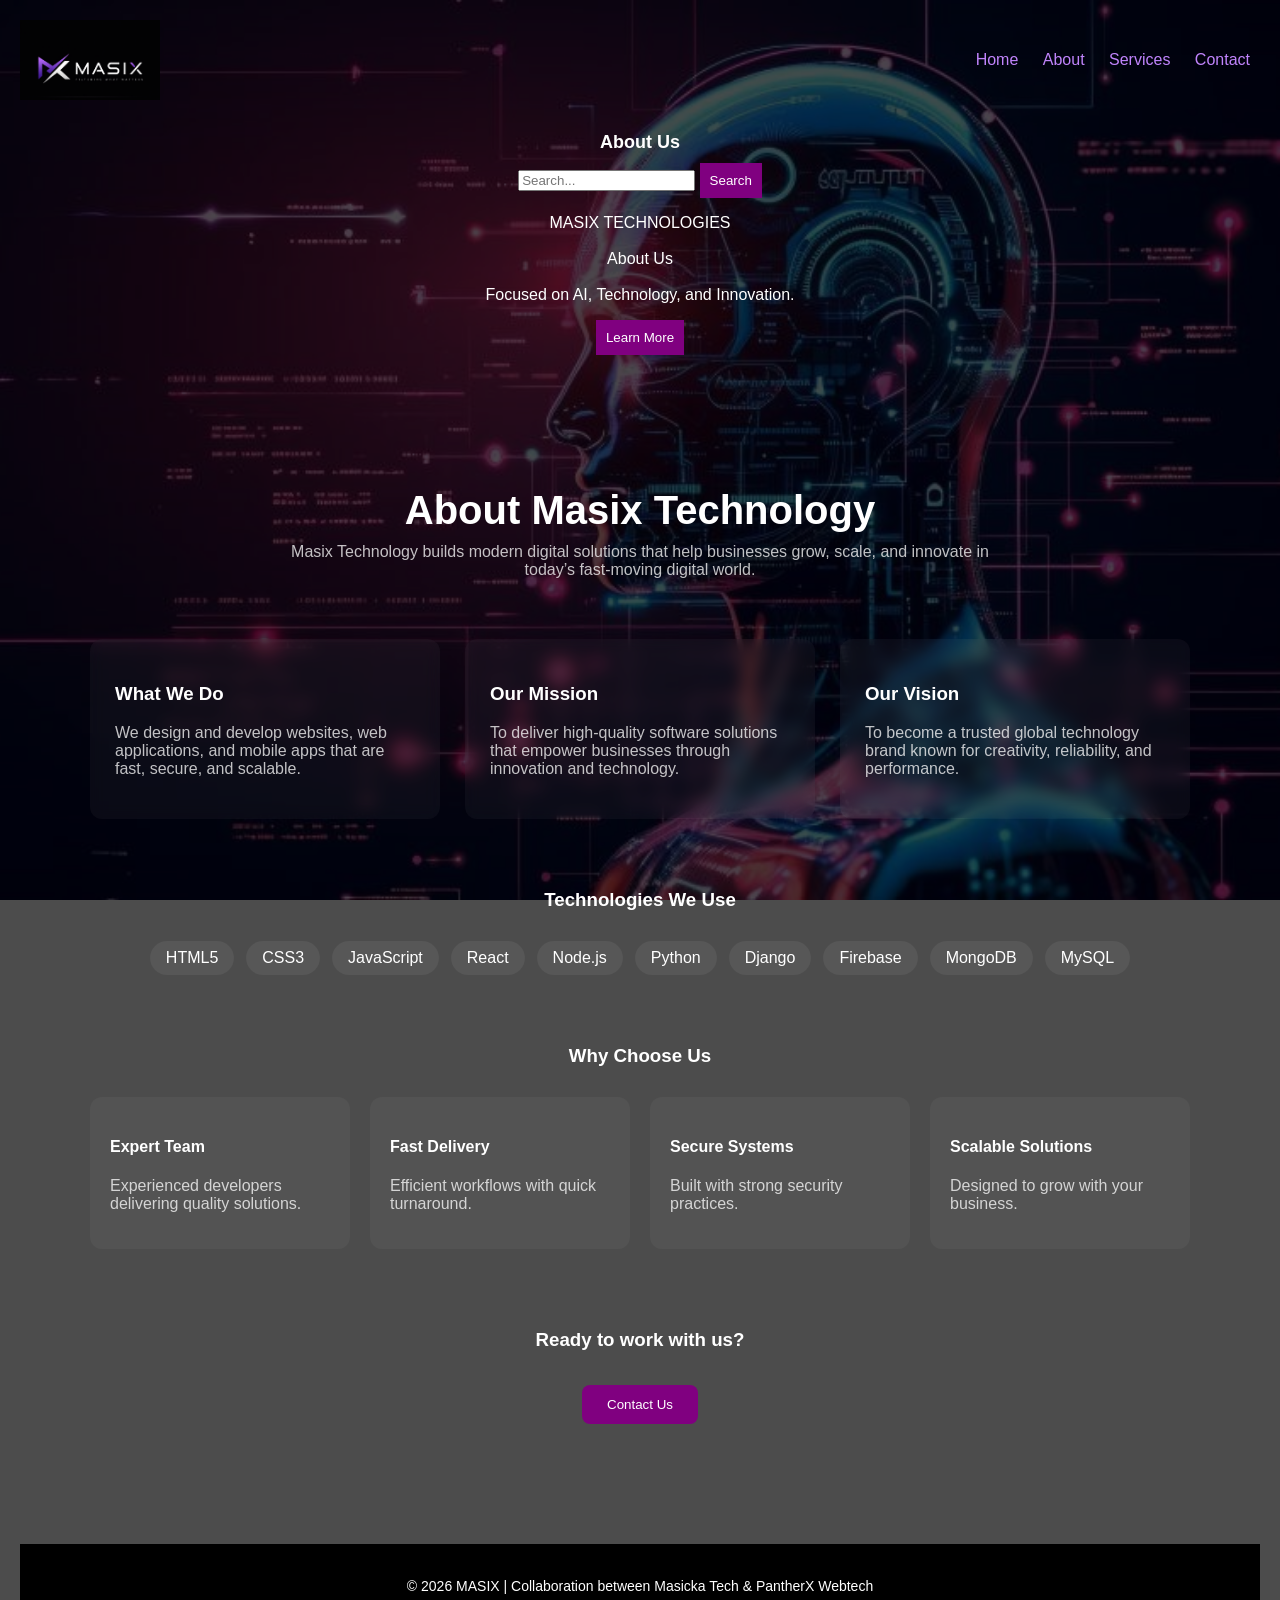
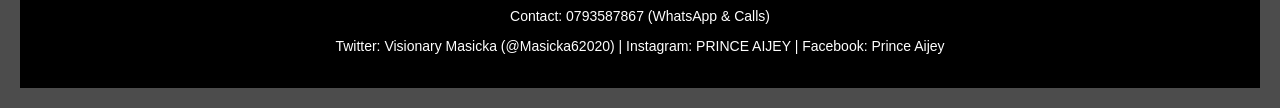
==== about.html @ 14f4d8af "Add files via upload" ====
<!DOCTYPE html>
<html>
<head>
<title>MASIX - About</title>
<link rel="stylesheet" href="style.css">
<script src="script.js"></script>
</head>
<body>
<div class="overlay">
<header>
<img src="logo.png" height="80">
<nav>
<a href="index.html">Home</a>
<a href="about.html">About</a>
<a href="services.html">Services</a>
<a href="contact.html">Contact</a>
</nav>
</header>

<div style="padding: 20px; text-align: center;">
<h1 style="font-size: large; margin-bottom: 10px ;">About Us</h1>

<input id="search" placeholder="Search...">
<button onclick="searchSite()">Search</button>

<p>MASIX TECHNOLOGIES<br><br> About Us<br><br> Focused on AI, Technology, and Innovation.</p>

<button onclick="learnMore('More about about')">Learn More</button>
</div>
<section id="about" style="padding: 80px 20px; background: none; color: inherit;">

  <div style="max-width: 1100px; margin: auto; text-align: center;">
    <h2 style="font-size: 2.5rem; margin-bottom: 10px;">About Masix Technology</h2>
    <p style="opacity: 0.75; max-width: 700px; margin: auto;">
      Masix Technology builds modern digital solutions that help businesses grow, scale, and innovate in today’s fast-moving digital world.
    </p>
  </div>

  <!-- What We Do -->
  <div style="margin-top: 60px; max-width: 1100px; margin-left: auto; margin-right: auto; display: grid; grid-template-columns: repeat(auto-fit, minmax(280px, 1fr)); gap: 25px;">
    
    <div style="background: rgba(255,255,255,0.04); backdrop-filter: blur(8px); padding: 25px; border-radius: 12px;">
      <h3>What We Do</h3>
      <p style="opacity:0.75;">
        We design and develop websites, web applications, and mobile apps that are fast, secure, and scalable.
      </p>
    </div>

    <div style="background: rgba(255,255,255,0.04); backdrop-filter: blur(8px); padding: 25px; border-radius: 12px;">
      <h3>Our Mission</h3>
      <p style="opacity:0.75;">
        To deliver high-quality software solutions that empower businesses through innovation and technology.
      </p>
    </div>

    <div style="background: rgba(255,255,255,0.04); backdrop-filter: blur(8px); padding: 25px; border-radius: 12px;">
      <h3>Our Vision</h3>
      <p style="opacity:0.75;">
        To become a trusted global technology brand known for creativity, reliability, and performance.
      </p>
    </div>

  </div>

  <!-- Technologies -->
  <div style="margin-top: 70px; max-width: 1100px; margin-left: auto; margin-right: auto;">
    <h3 style="text-align:center; margin-bottom: 30px;">Technologies We Use</h3>

    <div style="display:flex; flex-wrap: wrap; justify-content: center; gap: 12px;">
      <span style="padding:8px 16px; background: rgba(255,255,255,0.06); border-radius: 20px;">HTML5</span>
      <span style="padding:8px 16px; background: rgba(255,255,255,0.06); border-radius: 20px;">CSS3</span>
      <span style="padding:8px 16px; background: rgba(255,255,255,0.06); border-radius: 20px;">JavaScript</span>
      <span style="padding:8px 16px; background: rgba(255,255,255,0.06); border-radius: 20px;">React</span>
      <span style="padding:8px 16px; background: rgba(255,255,255,0.06); border-radius: 20px;">Node.js</span>
      <span style="padding:8px 16px; background: rgba(255,255,255,0.06); border-radius: 20px;">Python</span>
      <span style="padding:8px 16px; background: rgba(255,255,255,0.06); border-radius: 20px;">Django</span>
      <span style="padding:8px 16px; background: rgba(255,255,255,0.06); border-radius: 20px;">Firebase</span>
      <span style="padding:8px 16px; background: rgba(255,255,255,0.06); border-radius: 20px;">MongoDB</span>
      <span style="padding:8px 16px; background: rgba(255,255,255,0.06); border-radius: 20px;">MySQL</span>
    </div>
  </div>

  <!-- Why Choose Us -->
  <div style="margin-top: 70px; max-width: 1100px; margin-left: auto; margin-right: auto;">
    <h3 style="text-align:center; margin-bottom: 30px;">Why Choose Us</h3>

    <div style="display: grid; grid-template-columns: repeat(auto-fit, minmax(250px, 1fr)); gap: 20px;">
      
      <div style="background: rgba(255,255,255,0.04); padding: 20px; border-radius: 12px;">
        <h4>Expert Team</h4>
        <p style="opacity:0.75;">Experienced developers delivering quality solutions.</p>
      </div>

      <div style="background: rgba(255,255,255,0.04); padding: 20px; border-radius: 12px;">
        <h4>Fast Delivery</h4>
        <p style="opacity:0.75;">Efficient workflows with quick turnaround.</p>
      </div>

      <div style="background: rgba(255,255,255,0.04); padding: 20px; border-radius: 12px;">
        <h4>Secure Systems</h4>
        <p style="opacity:0.75;">Built with strong security practices.</p>
      </div>

      <div style="background: rgba(255,255,255,0.04); padding: 20px; border-radius: 12px;">
        <h4>Scalable Solutions</h4>
        <p style="opacity:0.75;">Designed to grow with your business.</p>
      </div>

    </div>
  </div>

  <!-- CTA -->
  <div style="margin-top: 80px; text-align:center;">
    <h3>Ready to work with us?</h3>
    <button onclick="location.href='#contact'" style="margin-top:15px; padding:12px 25px; border:none; border-radius:8px; cursor:pointer;">
      Contact Us
    </button>
  </div>

</section>

<footer>
<p>© 2026 MASIX | Collaboration between Masicka Tech & PantherX Webtech</p>
<p>Contact: 0793587867 (WhatsApp & Calls)</p>
<p>Twitter: Visionary Masicka (@Masicka62020) | Instagram: PRINCE AIJEY | Facebook: Prince Aijey</p>
</footer>
</div>
</body>
</html>
---- style.css ----
body {
    margin: 0;
    font-family: Arial, sans-serif;
    color: white;
    background: url('bg.jpg') no-repeat center center fixed;
    background-size: cover;
}
.overlay {
    background: rgba(0,0,0,0.7);
    min-height: 100vh;
    padding: 20px;
}
header {
    display: flex;
    align-items: center;
    justify-content: space-between;
}
nav a {
    margin: 10px;
    color: #c084fc;
    text-decoration: none;
}
footer {
    margin-top: 40px;
    padding: 20px;
    background: black;
    text-align: center;
    font-size: 14px;
}
button {
    background: purple;
    color: white;
    padding: 10px;
    border: none;
    cursor: pointer;
}
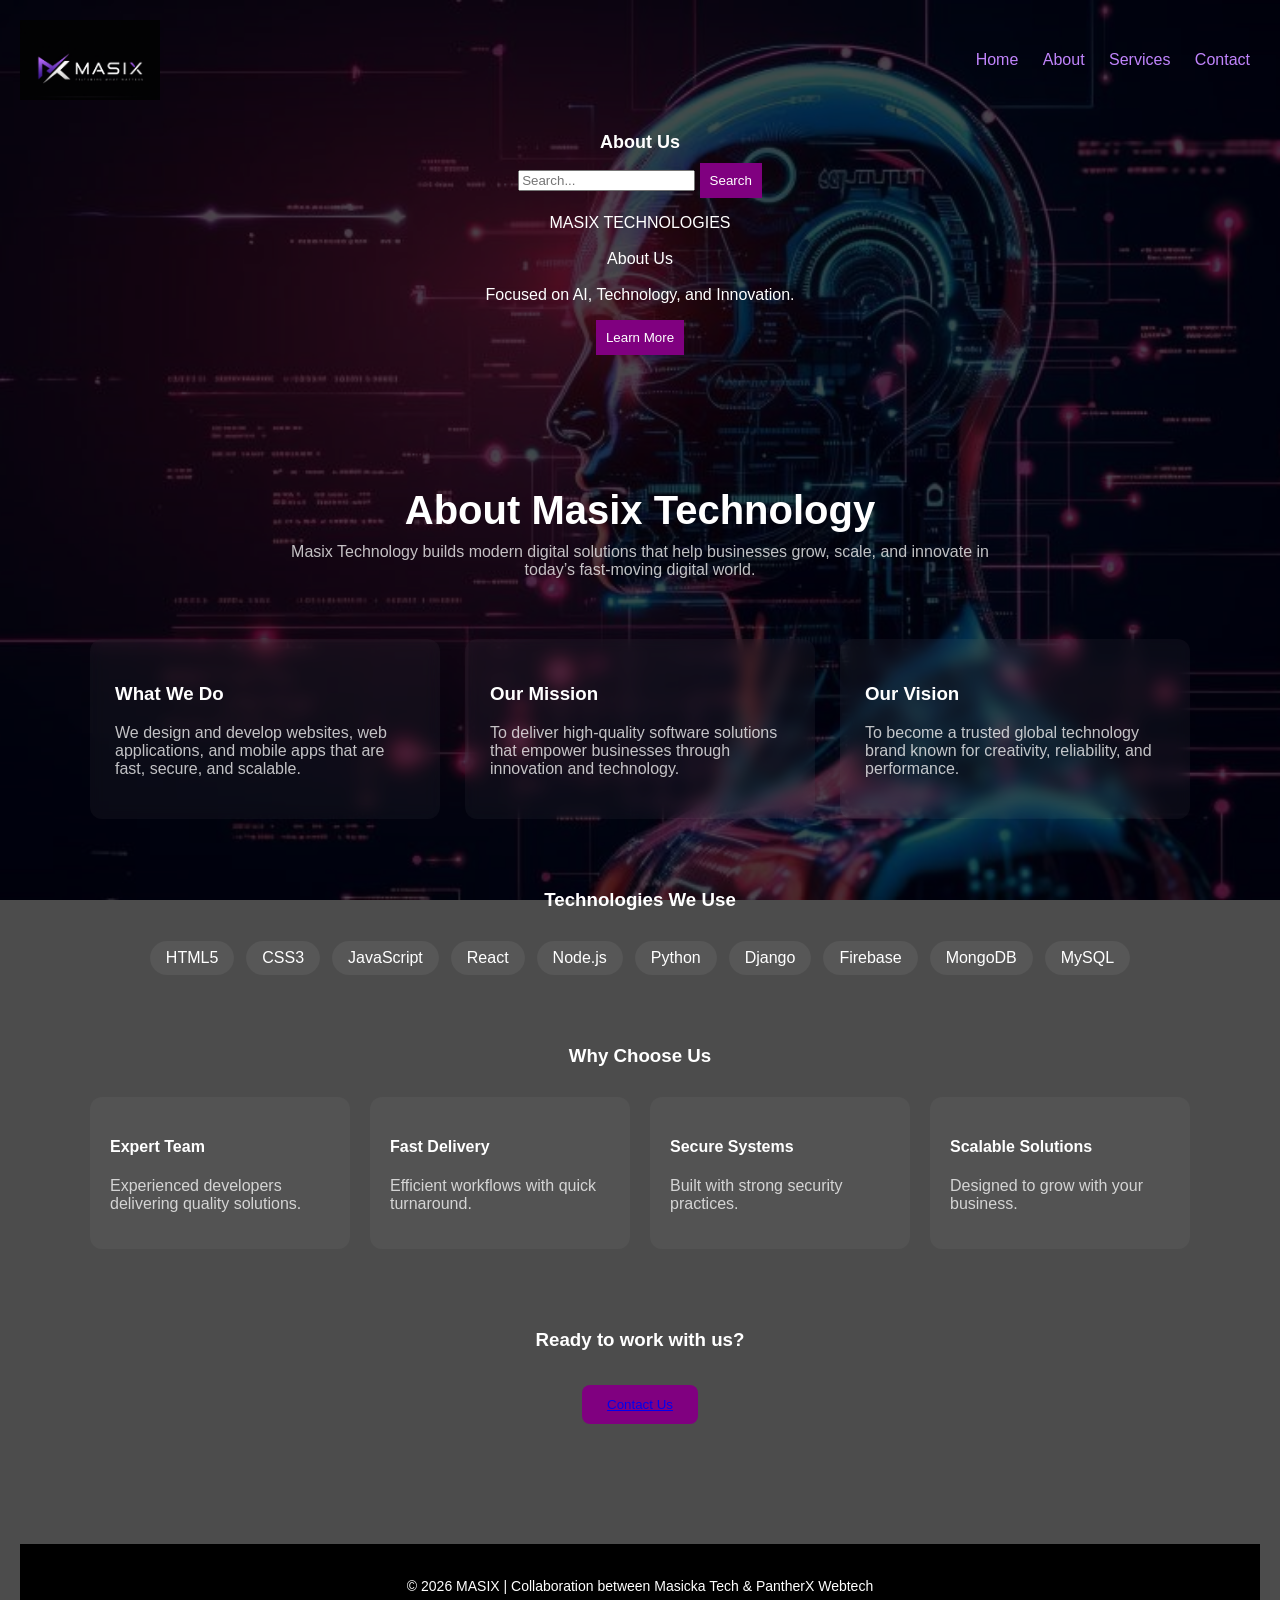
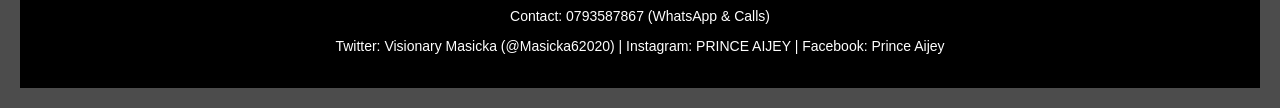
==== commit 8e0bb7b0: "Update about.html" ====
--- a/about.html
+++ b/about.html
@@ -18,8 +18,8 @@
 </nav>
 </header>
 
-<div style="padding: 20px; text-align: center;">
-<h1 style="font-size: large; margin-bottom: 10px ;">About Us</h1>
+<div class="auto_cls_c0e69f28">
+<h1 class="auto_cls_923d5b4d">About Us</h1>
 
 <input id="search" placeholder="Search...">
 <button onclick="searchSite()">Search</button>
@@ -28,35 +28,35 @@
 
 <button onclick="learnMore('More about about')">Learn More</button>
 </div>
-<section id="about" style="padding: 80px 20px; background: none; color: inherit;">
+<section id="about" class="auto_cls_a90db1bb">
 
-  <div style="max-width: 1100px; margin: auto; text-align: center;">
-    <h2 style="font-size: 2.5rem; margin-bottom: 10px;">About Masix Technology</h2>
-    <p style="opacity: 0.75; max-width: 700px; margin: auto;">
+  <div class="auto_cls_ce890a97">
+    <h2 class="auto_cls_854d17e7">About Masix Technology</h2>
+    <p class="auto_cls_18772201">
       Masix Technology builds modern digital solutions that help businesses grow, scale, and innovate in today’s fast-moving digital world.
     </p>
   </div>
 
   <!-- What We Do -->
-  <div style="margin-top: 60px; max-width: 1100px; margin-left: auto; margin-right: auto; display: grid; grid-template-columns: repeat(auto-fit, minmax(280px, 1fr)); gap: 25px;">
+  <div class="auto_cls_fcc07df0">
     
-    <div style="background: rgba(255,255,255,0.04); backdrop-filter: blur(8px); padding: 25px; border-radius: 12px;">
+    <div class="auto_cls_449a0eb8">
       <h3>What We Do</h3>
-      <p style="opacity:0.75;">
+      <p class="auto_cls_63c5ed17">
         We design and develop websites, web applications, and mobile apps that are fast, secure, and scalable.
       </p>
     </div>
 
-    <div style="background: rgba(255,255,255,0.04); backdrop-filter: blur(8px); padding: 25px; border-radius: 12px;">
+    <div class="auto_cls_449a0eb8">
       <h3>Our Mission</h3>
-      <p style="opacity:0.75;">
+      <p class="auto_cls_63c5ed17">
         To deliver high-quality software solutions that empower businesses through innovation and technology.
       </p>
     </div>
 
-    <div style="background: rgba(255,255,255,0.04); backdrop-filter: blur(8px); padding: 25px; border-radius: 12px;">
+    <div class="auto_cls_449a0eb8">
       <h3>Our Vision</h3>
-      <p style="opacity:0.75;">
+      <p class="auto_cls_63c5ed17">
         To become a trusted global technology brand known for creativity, reliability, and performance.
       </p>
     </div>
@@ -64,57 +64,59 @@
   </div>
 
   <!-- Technologies -->
-  <div style="margin-top: 70px; max-width: 1100px; margin-left: auto; margin-right: auto;">
-    <h3 style="text-align:center; margin-bottom: 30px;">Technologies We Use</h3>
+  <div class="auto_cls_750f47bb">
+    <h3 class="auto_cls_41117de0">Technologies We Use</h3>
 
-    <div style="display:flex; flex-wrap: wrap; justify-content: center; gap: 12px;">
-      <span style="padding:8px 16px; background: rgba(255,255,255,0.06); border-radius: 20px;">HTML5</span>
-      <span style="padding:8px 16px; background: rgba(255,255,255,0.06); border-radius: 20px;">CSS3</span>
-      <span style="padding:8px 16px; background: rgba(255,255,255,0.06); border-radius: 20px;">JavaScript</span>
-      <span style="padding:8px 16px; background: rgba(255,255,255,0.06); border-radius: 20px;">React</span>
-      <span style="padding:8px 16px; background: rgba(255,255,255,0.06); border-radius: 20px;">Node.js</span>
-      <span style="padding:8px 16px; background: rgba(255,255,255,0.06); border-radius: 20px;">Python</span>
-      <span style="padding:8px 16px; background: rgba(255,255,255,0.06); border-radius: 20px;">Django</span>
-      <span style="padding:8px 16px; background: rgba(255,255,255,0.06); border-radius: 20px;">Firebase</span>
-      <span style="padding:8px 16px; background: rgba(255,255,255,0.06); border-radius: 20px;">MongoDB</span>
-      <span style="padding:8px 16px; background: rgba(255,255,255,0.06); border-radius: 20px;">MySQL</span>
+    <div class="auto_cls_be94e6f3">
+      <span class="auto_cls_18d01773">HTML5</span>
+      <span class="auto_cls_18d01773">CSS3</span>
+      <span class="auto_cls_18d01773">JavaScript</span>
+      <span class="auto_cls_18d01773">React</span>
+      <span class="auto_cls_18d01773">Node.js</span>
+      <span class="auto_cls_18d01773">Python</span>
+      <span class="auto_cls_18d01773">Django</span>
+      <span class="auto_cls_18d01773">Firebase</span>
+      <span class="auto_cls_18d01773">MongoDB</span>
+      <span class="auto_cls_18d01773">MySQL</span>
     </div>
   </div>
 
   <!-- Why Choose Us -->
-  <div style="margin-top: 70px; max-width: 1100px; margin-left: auto; margin-right: auto;">
-    <h3 style="text-align:center; margin-bottom: 30px;">Why Choose Us</h3>
+  <div class="auto_cls_750f47bb">
+    <h3 class="auto_cls_41117de0">Why Choose Us</h3>
 
-    <div style="display: grid; grid-template-columns: repeat(auto-fit, minmax(250px, 1fr)); gap: 20px;">
+    <div class="auto_cls_37837314">
       
-      <div style="background: rgba(255,255,255,0.04); padding: 20px; border-radius: 12px;">
+      <div class="auto_cls_ed6d2b82">
         <h4>Expert Team</h4>
-        <p style="opacity:0.75;">Experienced developers delivering quality solutions.</p>
+        <p class="auto_cls_63c5ed17">Experienced developers delivering quality solutions.</p>
       </div>
 
-      <div style="background: rgba(255,255,255,0.04); padding: 20px; border-radius: 12px;">
+      <div class="auto_cls_ed6d2b82">
         <h4>Fast Delivery</h4>
-        <p style="opacity:0.75;">Efficient workflows with quick turnaround.</p>
+        <p class="auto_cls_63c5ed17">Efficient workflows with quick turnaround.</p>
       </div>
 
-      <div style="background: rgba(255,255,255,0.04); padding: 20px; border-radius: 12px;">
+      <div class="auto_cls_ed6d2b82">
         <h4>Secure Systems</h4>
-        <p style="opacity:0.75;">Built with strong security practices.</p>
+        <p class="auto_cls_63c5ed17">Built with strong security practices.</p>
       </div>
 
-      <div style="background: rgba(255,255,255,0.04); padding: 20px; border-radius: 12px;">
+      <div class="auto_cls_ed6d2b82">
         <h4>Scalable Solutions</h4>
-        <p style="opacity:0.75;">Designed to grow with your business.</p>
+        <p class="auto_cls_63c5ed17">Designed to grow with your business.</p>
       </div>
 
     </div>
   </div>
 
   <!-- CTA -->
-  <div style="margin-top: 80px; text-align:center;">
+  <div class="auto_cls_83c31f87">
     <h3>Ready to work with us?</h3>
-    <button onclick="location.href='#contact'" style="margin-top:15px; padding:12px 25px; border:none; border-radius:8px; cursor:pointer;">
+    <button onclick="location.href=contact.html" class="auto_cls_ad658013">
+      <a href="contact.html">
       Contact Us
+      </a>
     </button>
   </div>
 
--- a/style.css
+++ b/style.css
@@ -35,3 +35,123 @@
     border: none;
     cursor: pointer;
 }
+
+
+/* Auto-extracted inline styles */
+.auto_cls_c0e69f28 {padding: 20px; text-align: center;}
+.auto_cls_923d5b4d {font-size: large; margin-bottom: 10px ;}
+.auto_cls_a90db1bb {padding: 80px 20px; background: none; color: inherit;}
+.auto_cls_ce890a97 {max-width: 1100px; margin: auto; text-align: center;}
+.auto_cls_854d17e7 {font-size: 2.5rem; margin-bottom: 10px;}
+.auto_cls_18772201 {opacity: 0.75; max-width: 700px; margin: auto;}
+.auto_cls_fcc07df0 {margin-top: 60px; max-width: 1100px; margin-left: auto; margin-right: auto; display: grid; grid-template-columns: repeat(auto-fit, minmax(280px, 1fr)); gap: 25px;}
+.auto_cls_449a0eb8 {background: rgba(255,255,255,0.04); backdrop-filter: blur(8px); padding: 25px; border-radius: 12px;}
+.auto_cls_63c5ed17 {opacity:0.75;}
+.auto_cls_3e696939 {background: rgba(255,255,255,0.04); backdrop-filter: blur(8px); padding: 25px; border-radius: 12px;}
+.auto_cls_260f000a {opacity:0.75;}
+.auto_cls_891cdc0a {background: rgba(255,255,255,0.04); backdrop-filter: blur(8px); padding: 25px; border-radius: 12px;}
+.auto_cls_32a6993c {opacity:0.75;}
+.auto_cls_750f47bb {margin-top: 70px; max-width: 1100px; margin-left: auto; margin-right: auto;}
+.auto_cls_41117de0 {text-align:center; margin-bottom: 30px;}
+.auto_cls_be94e6f3 {display:flex; flex-wrap: wrap; justify-content: center; gap: 12px;}
+.auto_cls_18d01773 {padding:8px 16px; background: rgba(255,255,255,0.06); border-radius: 20px;}
+.auto_cls_cb4d30e4 {padding:8px 16px; background: rgba(255,255,255,0.06); border-radius: 20px;}
+.auto_cls_617c8400 {padding:8px 16px; background: rgba(255,255,255,0.06); border-radius: 20px;}
+.auto_cls_160eef21 {padding:8px 16px; background: rgba(255,255,255,0.06); border-radius: 20px;}
+.auto_cls_b19b7567 {padding:8px 16px; background: rgba(255,255,255,0.06); border-radius: 20px;}
+.auto_cls_f46a24ea {padding:8px 16px; background: rgba(255,255,255,0.06); border-radius: 20px;}
+.auto_cls_ece1b4ff {padding:8px 16px; background: rgba(255,255,255,0.06); border-radius: 20px;}
+.auto_cls_3b713d67 {padding:8px 16px; background: rgba(255,255,255,0.06); border-radius: 20px;}
+.auto_cls_f24056e8 {padding:8px 16px; background: rgba(255,255,255,0.06); border-radius: 20px;}
+.auto_cls_11550751 {padding:8px 16px; background: rgba(255,255,255,0.06); border-radius: 20px;}
+.auto_cls_8edd68f7 {margin-top: 70px; max-width: 1100px; margin-left: auto; margin-right: auto;}
+.auto_cls_ac4f2d12 {text-align:center; margin-bottom: 30px;}
+.auto_cls_37837314 {display: grid; grid-template-columns: repeat(auto-fit, minmax(250px, 1fr)); gap: 20px;}
+.auto_cls_ed6d2b82 {background: rgba(255,255,255,0.04); padding: 20px; border-radius: 12px;}
+.auto_cls_fe81e5c5 {opacity:0.75;}
+.auto_cls_3bc3d1d1 {background: rgba(255,255,255,0.04); padding: 20px; border-radius: 12px;}
+.auto_cls_8504e432 {opacity:0.75;}
+.auto_cls_8ecc62f0 {background: rgba(255,255,255,0.04); padding: 20px; border-radius: 12px;}
+.auto_cls_2a8f153c {opacity:0.75;}
+.auto_cls_ef76bcd8 {background: rgba(255,255,255,0.04); padding: 20px; border-radius: 12px;}
+.auto_cls_6f2a8a26 {opacity:0.75;}
+.auto_cls_83c31f87 {margin-top: 80px; text-align:center;}
+.auto_cls_ad658013 {margin-top:15px; padding:12px 25px; border:none; border-radius:8px; cursor:pointer;}
+.auto_cls_529f96e1 {padding: 60px 20px; color: inherit; text-align: center; background: transparent;}
+.auto_cls_6aab5314 {font-size: 2.5rem; margin-bottom: 10px;}
+.auto_cls_9770e23c {opacity: 0.7; margin-bottom: 40px;}
+.auto_cls_a2cf7f8d {display: grid; grid-template-columns: repeat(auto-fit, minmax(250px, 1fr)); gap: 25px; max-width: 1200px; margin: auto;}
+.auto_cls_2039ebac {background: rgba(255,255,255,0.05); backdrop-filter: blur(10px); padding: 25px; border-radius: 12px; transition: 0.3s;}
+.auto_cls_687e0fb4 {opacity:0.8;}
+.auto_cls_75ecc9d9 {margin-top:10px; padding:10px 20px; border:none; background:#3b82f6; color:white; border-radius:6px; cursor:pointer;}
+.auto_cls_2f39928e {background: rgba(255,255,255,0.05); backdrop-filter: blur(10px); padding: 25px; border-radius: 12px;}
+.auto_cls_bfec8f3f {opacity:0.8;}
+.auto_cls_55fd0eda {margin-top:10px; padding:10px 20px; border:none; background:#3b82f6; color:white; border-radius:6px; cursor:pointer;}
+.auto_cls_9a7e72e0 {background: rgba(255,255,255,0.05); backdrop-filter: blur(10px); padding: 25px; border-radius: 12px;}
+.auto_cls_e16edc34 {opacity:0.8;}
+.auto_cls_e2559c4f {margin-top:10px; padding:10px 20px; border:none; background:#3b82f6; color:white; border-radius:6px; cursor:pointer;}
+.auto_cls_388a5ec4 {background: rgba(255,255,255,0.05); backdrop-filter: blur(10px); padding: 25px; border-radius: 12px;}
+.auto_cls_d30ca75d {opacity:0.8;}
+.auto_cls_461cc02b {margin-top:10px; padding:10px 20px; border:none; background:#3b82f6; color:white; border-radius:6px; cursor:pointer;}
+.auto_cls_f458f466 {background: rgba(255,255,255,0.05); backdrop-filter: blur(10px); padding: 25px; border-radius: 12px;}
+.auto_cls_936ec30b {opacity:0.8;}
+.auto_cls_9a1f5ca1 {margin-top:10px; padding:10px 20px; border:none; background:#3b82f6; color:white; border-radius:6px; cursor:pointer;}
+.auto_cls_36029c94 {background: rgba(255,255,255,0.05); backdrop-filter: blur(10px); padding: 25px; border-radius: 12px;}
+.auto_cls_77c0175d {opacity:0.8;}
+.auto_cls_90b73860 {margin-top:10px; padding:10px 20px; border:none; background:#3b82f6; color:white; border-radius:6px; cursor:pointer;}
+.auto_cls_dfbcbe87 {background: rgba(255,255,255,0.05); backdrop-filter: blur(10px); padding: 25px; border-radius: 12px;}
+.auto_cls_a38c7db8 {opacity:0.8;}
+.auto_cls_ba61bd32 {margin-top:10px; padding:10px 20px; border:none; background:#3b82f6; color:white; border-radius:6px; cursor:pointer;}
+.auto_cls_ee68165e {background: rgba(255,255,255,0.05); backdrop-filter: blur(10px); padding: 25px; border-radius: 12px;}
+.auto_cls_5a4db4e5 {opacity:0.8;}
+.auto_cls_81ae6d6e {margin-top:10px; padding:10px 20px; border:none; background:#3b82f6; color:white; border-radius:6px; cursor:pointer;}
+.auto_cls_84eaec92 {padding: 20px; text-align: center;}
+.auto_cls_5bebb6f0 {padding: 80px 20px; background: none; color: inherit;}
+.auto_cls_6f57a671 {max-width: 1100px; margin: auto; text-align: center;}
+.auto_cls_6fd284d1 {font-size: 2.5rem; margin-bottom: 10px;}
+.auto_cls_95b8e5e4 {opacity: 0.75; max-width: 600px; margin: auto;}
+.auto_cls_6ae4a6af {margin-top: 60px; display: grid; grid-template-columns: repeat(auto-fit, minmax(300px, 1fr)); gap: 30px; max-width: 1100px; margin-left: auto; margin-right: auto;}
+.auto_cls_a7d550f2 {background: rgba(255,255,255,0.04); backdrop-filter: blur(8px); padding: 30px; border-radius: 12px;}
+.auto_cls_f7b679b1 {margin-top: 15px; opacity: 0.8;}
+.auto_cls_26bf61de {color: inherit;}
+.auto_cls_3bdf4ef9 {margin-top: 10px; opacity: 0.8;}
+.auto_cls_cd79bb47 {color: inherit;}
+.auto_cls_6696c3c7 {margin-top: 10px; opacity: 0.8;}
+.auto_cls_73ec253a {margin-top: 20px;}
+.auto_cls_42d79de2 {padding:10px 20px; border:none; border-radius:6px; cursor:pointer;}
+.auto_cls_fb120845 {background: rgba(255,255,255,0.04); backdrop-filter: blur(8px); padding: 30px; border-radius: 12px;}
+.auto_cls_be6ea7b0 {margin-top: 20px; display: flex; flex-direction: column; gap: 15px;}
+.auto_cls_9e5e001b {padding:12px; border-radius:6px; border:none; outline:none;}
+.auto_cls_c48de7f2 {padding:12px; border-radius:6px; border:none; outline:none;}
+.auto_cls_a4e8c6b7 {padding:12px; border-radius:6px; border:none; outline:none;}
+.auto_cls_16801cbb {padding:12px; border-radius:6px; border:none; outline:none;}
+.auto_cls_a60194d0 {padding:12px; border:none; border-radius:8px; cursor:pointer;}
+.auto_cls_8bfd086e {padding: 20px; text-align: center;}
+.auto_cls_5b09d91b {padding: 60px 20px; color: inherit; text-align: center; background: transparent;}
+.auto_cls_e53e7810 {font-size: 2.5rem; margin-bottom: 10px;}
+.auto_cls_ca03b9d5 {opacity: 0.7; margin-bottom: 40px;}
+.auto_cls_35f33e28 {display: grid; grid-template-columns: repeat(auto-fit, minmax(250px, 1fr)); gap: 25px; max-width: 1200px; margin: auto;}
+.auto_cls_21912369 {background: rgba(255,255,255,0.05); backdrop-filter: blur(10px); padding: 25px; border-radius: 12px; transition: 0.3s;}
+.auto_cls_f5dcaf8f {opacity:0.8;}
+.auto_cls_dc592a42 {margin-top:10px; padding:10px 20px; border:none; background:#3b82f6; color:white; border-radius:6px; cursor:pointer;}
+.auto_cls_837f0777 {background: rgba(255,255,255,0.05); backdrop-filter: blur(10px); padding: 25px; border-radius: 12px;}
+.auto_cls_df736c0b {opacity:0.8;}
+.auto_cls_23ec87ea {margin-top:10px; padding:10px 20px; border:none; background:#3b82f6; color:white; border-radius:6px; cursor:pointer;}
+.auto_cls_7bf01d29 {background: rgba(255,255,255,0.05); backdrop-filter: blur(10px); padding: 25px; border-radius: 12px;}
+.auto_cls_bb06b1fd {opacity:0.8;}
+.auto_cls_894fdd04 {margin-top:10px; padding:10px 20px; border:none; background:#3b82f6; color:white; border-radius:6px; cursor:pointer;}
+.auto_cls_7ac4e991 {background: rgba(255,255,255,0.05); backdrop-filter: blur(10px); padding: 25px; border-radius: 12px;}
+.auto_cls_ee9eb76a {opacity:0.8;}
+.auto_cls_89a0b613 {margin-top:10px; padding:10px 20px; border:none; background:#3b82f6; color:white; border-radius:6px; cursor:pointer;}
+.auto_cls_0b06ca06 {background: rgba(255,255,255,0.05); backdrop-filter: blur(10px); padding: 25px; border-radius: 12px;}
+.auto_cls_3b708e9d {opacity:0.8;}
+.auto_cls_2ef28a71 {margin-top:10px; padding:10px 20px; border:none; background:#3b82f6; color:white; border-radius:6px; cursor:pointer;}
+.auto_cls_1d04928f {background: rgba(255,255,255,0.05); backdrop-filter: blur(10px); padding: 25px; border-radius: 12px;}
+.auto_cls_75392ce5 {opacity:0.8;}
+.auto_cls_ab3bd1f1 {margin-top:10px; padding:10px 20px; border:none; background:#3b82f6; color:white; border-radius:6px; cursor:pointer;}
+.auto_cls_54522cc3 {background: rgba(255,255,255,0.05); backdrop-filter: blur(10px); padding: 25px; border-radius: 12px;}
+.auto_cls_cb025656 {opacity:0.8;}
+.auto_cls_6b90208d {margin-top:10px; padding:10px 20px; border:none; background:#3b82f6; color:white; border-radius:6px; cursor:pointer;}
+.auto_cls_f5fcce25 {background: rgba(255,255,255,0.05); backdrop-filter: blur(10px); padding: 25px; border-radius: 12px;}
+.auto_cls_13f44295 {opacity:0.8;}
+.auto_cls_1997a363 {margin-top:10px; padding:10px 20px; border:none; background:#3b82f6; color:white; border-radius:6px; cursor:pointer;}
